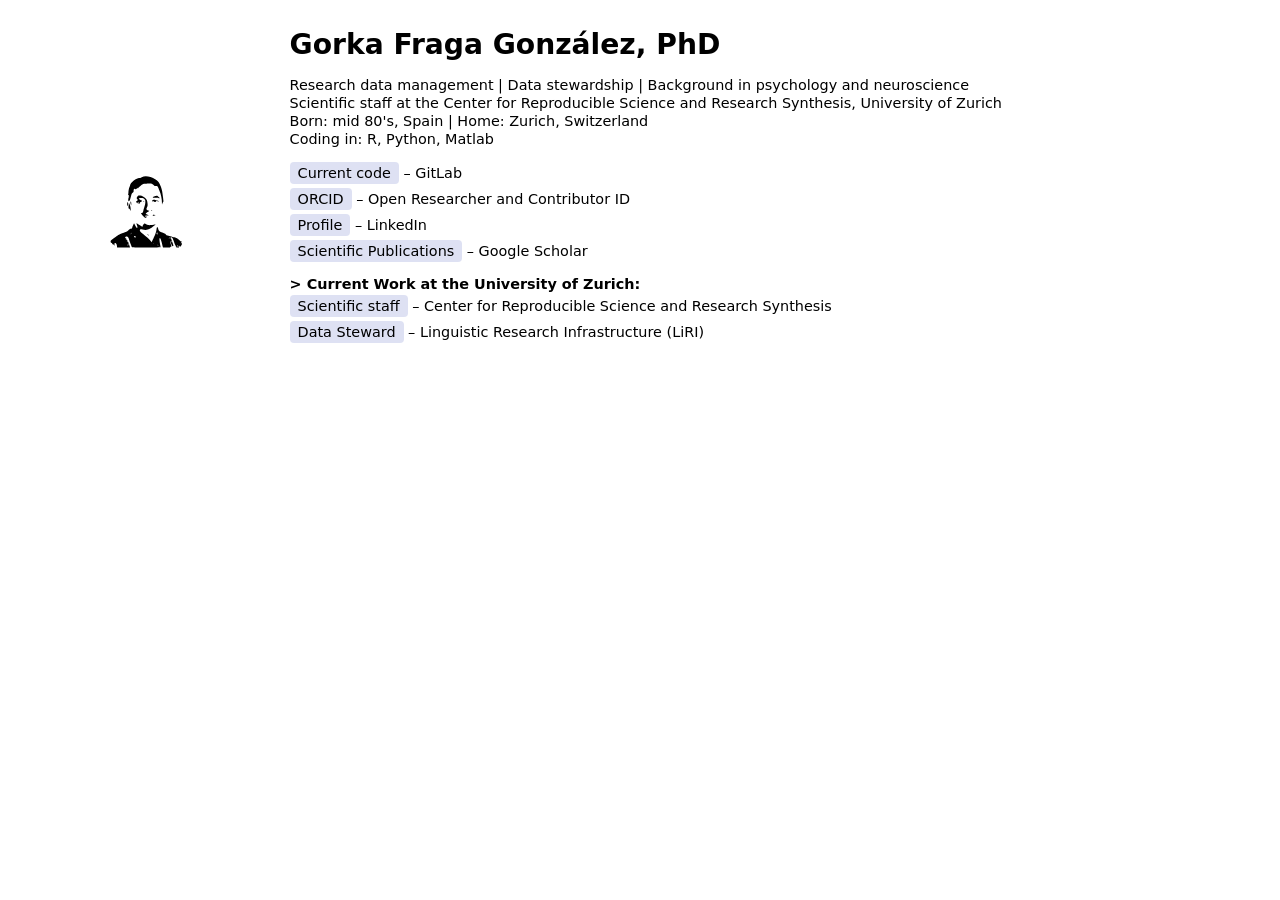
==== index.html @ d0d3f044 "new -reformatted" ====
<!DOCTYPE html>
<html lang="en">
<head>
<meta charset="UTF-8">
<meta name="viewport" content="width=device-width, initial-scale=1.0">
<title>Gorka's profile</title>

<style>
  body {
    margin: 0;
    padding: 3vh 4vw;
    font-family: system-ui, -apple-system, BlinkMacSystemFont, "Segoe UI", sans-serif;
    color: black;
    height: 100vh;
    box-sizing: border-box;
  }

  .container {
    display: flex;
    align-items: center;
    gap: 3vw;
    max-height: 100%;
  }

  img {
    max-width: 35vw;
    max-height: 70vh;
    width: auto;
    height: auto;
    flex-shrink: 0;
  }

  .text {
    font-size: clamp(0.9rem, 1.1vw, 1.05rem);
    line-height: 1.25;
  }

  h1 {
    font-size: clamp(1.6rem, 2.2vw, 2rem);
    margin: 0 0 0.5em 0;
  }

  a {
    color: black;
    text-decoration: none;
    background-color: rgba(92, 107, 192, 0.2);
    padding: 2px 8px;
    border-radius: 4px;
    display: inline-block;
    margin: 2px 0;
    transition: background-color 0.3s;
  }

  a:hover {
    background-color: rgba(38, 50, 113, 0.7);
    color: white;
  }

  .section {
    margin-top: 0.8em;
  }

  @media (max-width: 900px) {
    .container {
      flex-direction: column;
      align-items: flex-start;
    }

    img {
      max-width: 60vw;
      max-height: 40vh;
    }
  }
</style>
</head>

<body>
  <div class="container">
    <img src="Fraga_WebPic.svg" alt="Photo of Gorka">

    <div class="text">
      <h1>Gorka Fraga González, PhD</h1>

      Research data management | Data stewardship | Background in psychology and neuroscience<br>
      Scientific staff at the Center for Reproducible Science and Research Synthesis, University of Zurich<br>
      Born: mid 80's, Spain | Home: Zurich, Switzerland<br>
      Coding in: R, Python, Matlab

      <div class="section">
        <a href="https://gitlab.uzh.ch/gorka.fragagonzalez">Current code</a> – GitLab<br>
        <a href="https://orcid.org/0000-0002-1857-8607">ORCID</a> – Open Researcher and Contributor ID<br>
        <a href="https://www.linkedin.com/in/gfragagonzalez">Profile</a> – LinkedIn<br>
        <a href="https://scholar.google.com/citations?user=pSAXHtYAAAAJ&hl=en">Scientific Publications</a> – Google Scholar
      </div>

      <div class="section">
        <strong>&gt; Current Work at the University of Zurich:</strong><br>
        <a href="https://www.crs.uzh.ch/en/about-us/People/team/Gorka-Fraga-Gonzalez.html">Scientific staff</a> – Center for Reproducible Science and Research Synthesis<br>
        <a href="https://www.liri.uzh.ch/en/services/labitself/Data-Stewardship.html">Data Steward</a> – Linguistic Research Infrastructure (LiRI)
      </div>
    </div>
  </div>
</body>
</html>
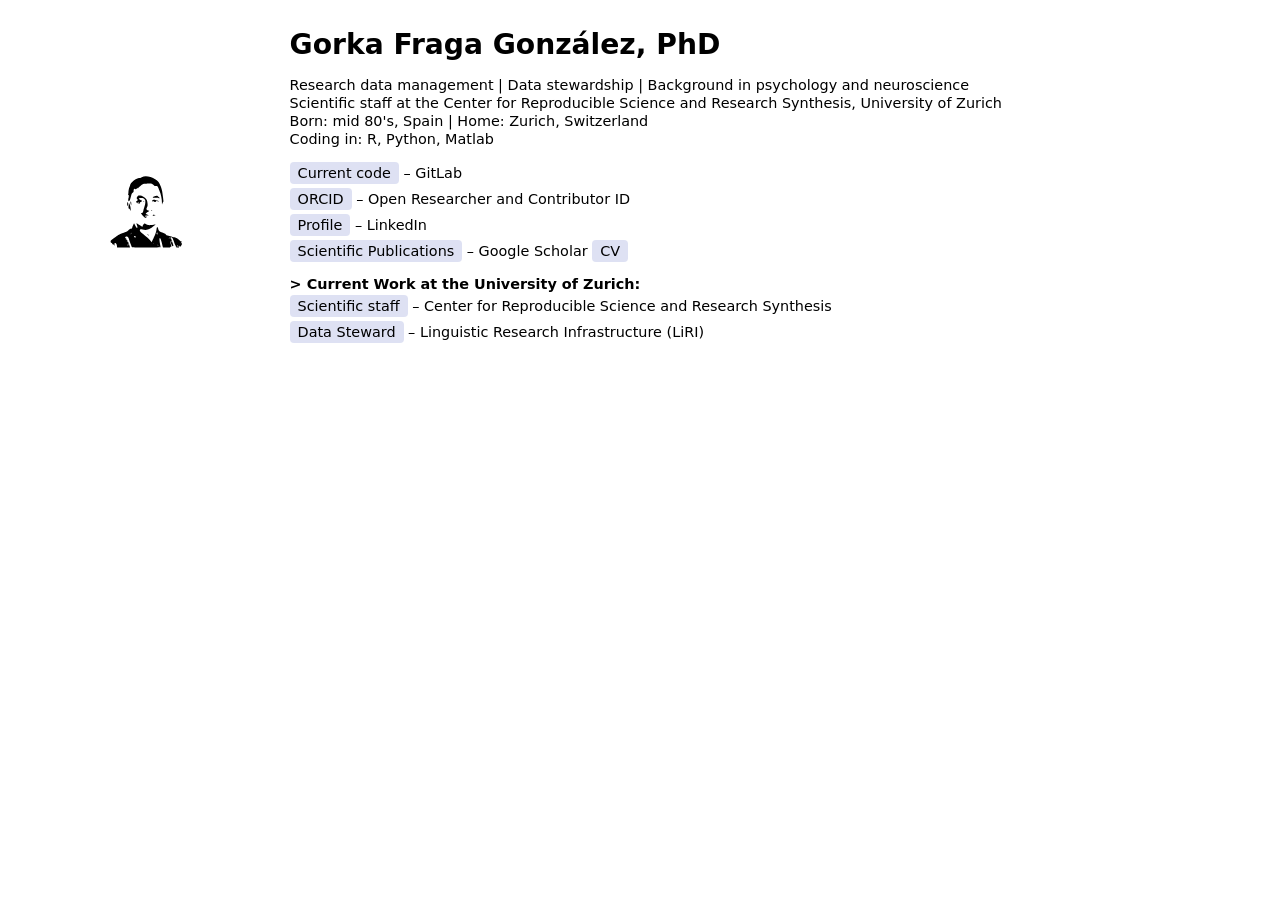
==== commit 8df815ad: "add CV link" ====
--- a/index.html
+++ b/index.html
@@ -23,8 +23,8 @@
   }
 
   img {
-    max-width: 35vw;
-    max-height: 70vh;
+    max-width: 55vw;
+    max-height: 90vh;
     width: auto;
     height: auto;
     flex-shrink: 0;
@@ -91,6 +91,8 @@
         <a href="https://orcid.org/0000-0002-1857-8607">ORCID</a> – Open Researcher and Contributor ID<br>
         <a href="https://www.linkedin.com/in/gfragagonzalez">Profile</a> – LinkedIn<br>
         <a href="https://scholar.google.com/citations?user=pSAXHtYAAAAJ&hl=en">Scientific Publications</a> – Google Scholar
+        <a href="https://github.com/gorkafraga/gorkafraga.github.io/blob/main/CV_FragaGonzalez_2026-01.pdf"> CV </a> 
+        
       </div>
 
       <div class="section">
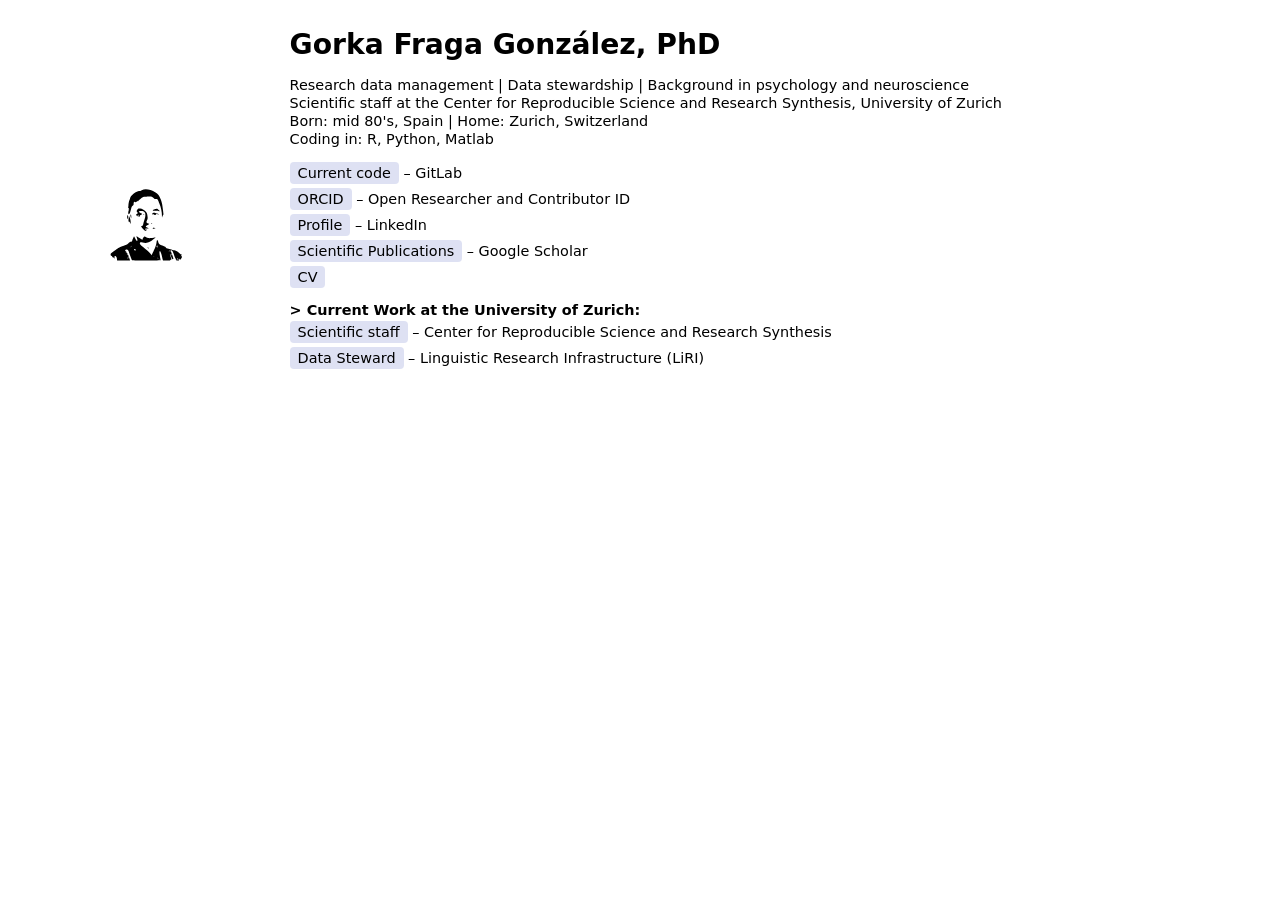
==== commit d648f7d3: "add line break" ====
--- a/index.html
+++ b/index.html
@@ -90,7 +90,7 @@
         <a href="https://gitlab.uzh.ch/gorka.fragagonzalez">Current code</a> – GitLab<br>
         <a href="https://orcid.org/0000-0002-1857-8607">ORCID</a> – Open Researcher and Contributor ID<br>
         <a href="https://www.linkedin.com/in/gfragagonzalez">Profile</a> – LinkedIn<br>
-        <a href="https://scholar.google.com/citations?user=pSAXHtYAAAAJ&hl=en">Scientific Publications</a> – Google Scholar
+        <a href="https://scholar.google.com/citations?user=pSAXHtYAAAAJ&hl=en">Scientific Publications</a> – Google Scholar <br>
         <a href="https://github.com/gorkafraga/gorkafraga.github.io/blob/main/CV_FragaGonzalez_2026-01.pdf"> CV </a> 
         
       </div>
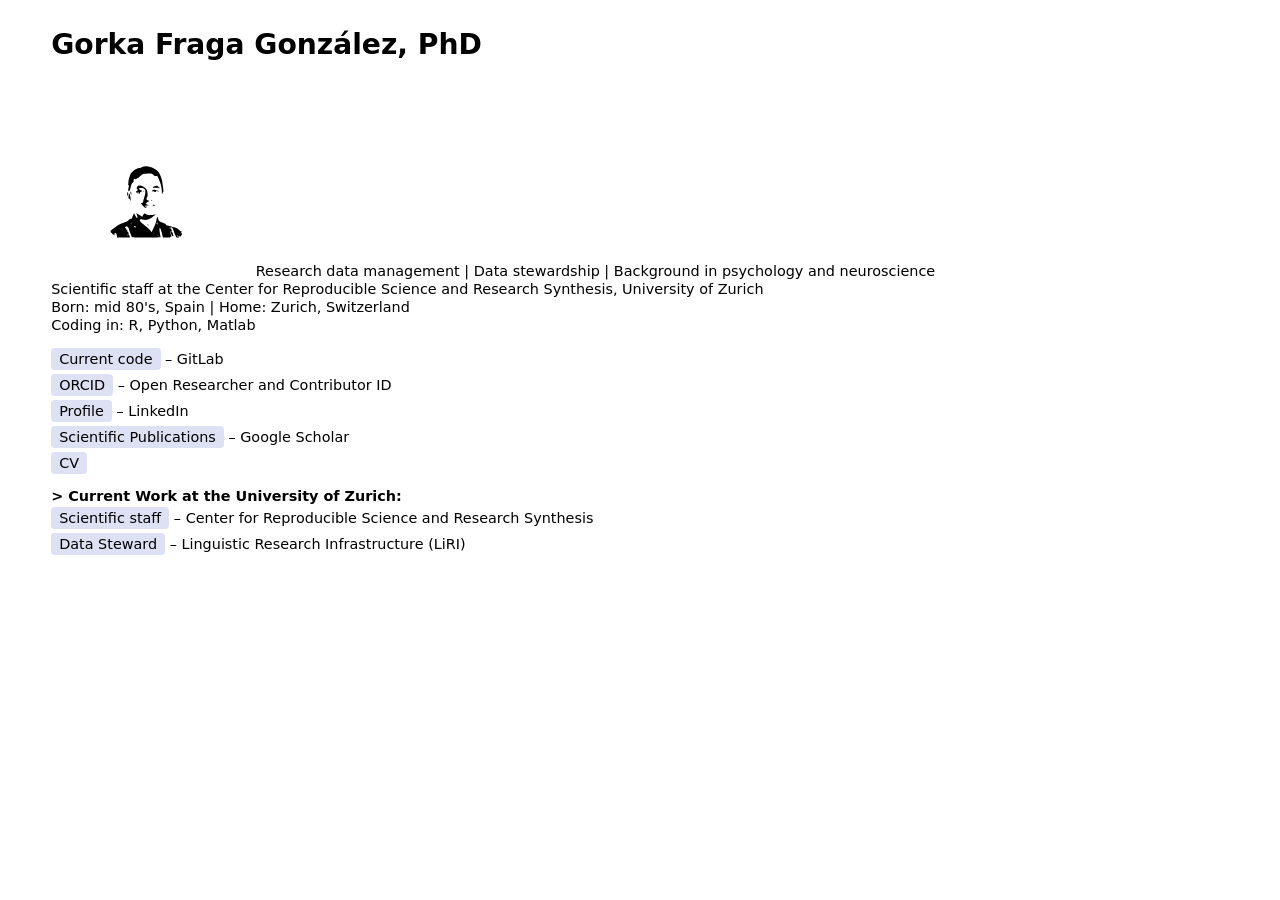
==== commit c0c9c46b: "moving pic around" ====
--- a/index.html
+++ b/index.html
@@ -22,13 +22,13 @@
     max-height: 100%;
   }
 
-  img {
-    max-width: 55vw;
-    max-height: 90vh;
-    width: auto;
-    height: auto;
-    flex-shrink: 0;
-  }
+img {
+  max-width: 65vw;   
+  max-height: 90vh;
+  width: auto;
+  height: auto;
+  flex-shrink: 0;
+}
 
   .text {
     font-size: clamp(0.9rem, 1.1vw, 1.05rem);
@@ -76,10 +76,10 @@
 
 <body>
   <div class="container">
-    <img src="Fraga_WebPic.svg" alt="Photo of Gorka">
 
     <div class="text">
       <h1>Gorka Fraga González, PhD</h1>
+      <img src="Fraga_WebPic.svg" alt="Photo of Gorka">
 
       Research data management | Data stewardship | Background in psychology and neuroscience<br>
       Scientific staff at the Center for Reproducible Science and Research Synthesis, University of Zurich<br>
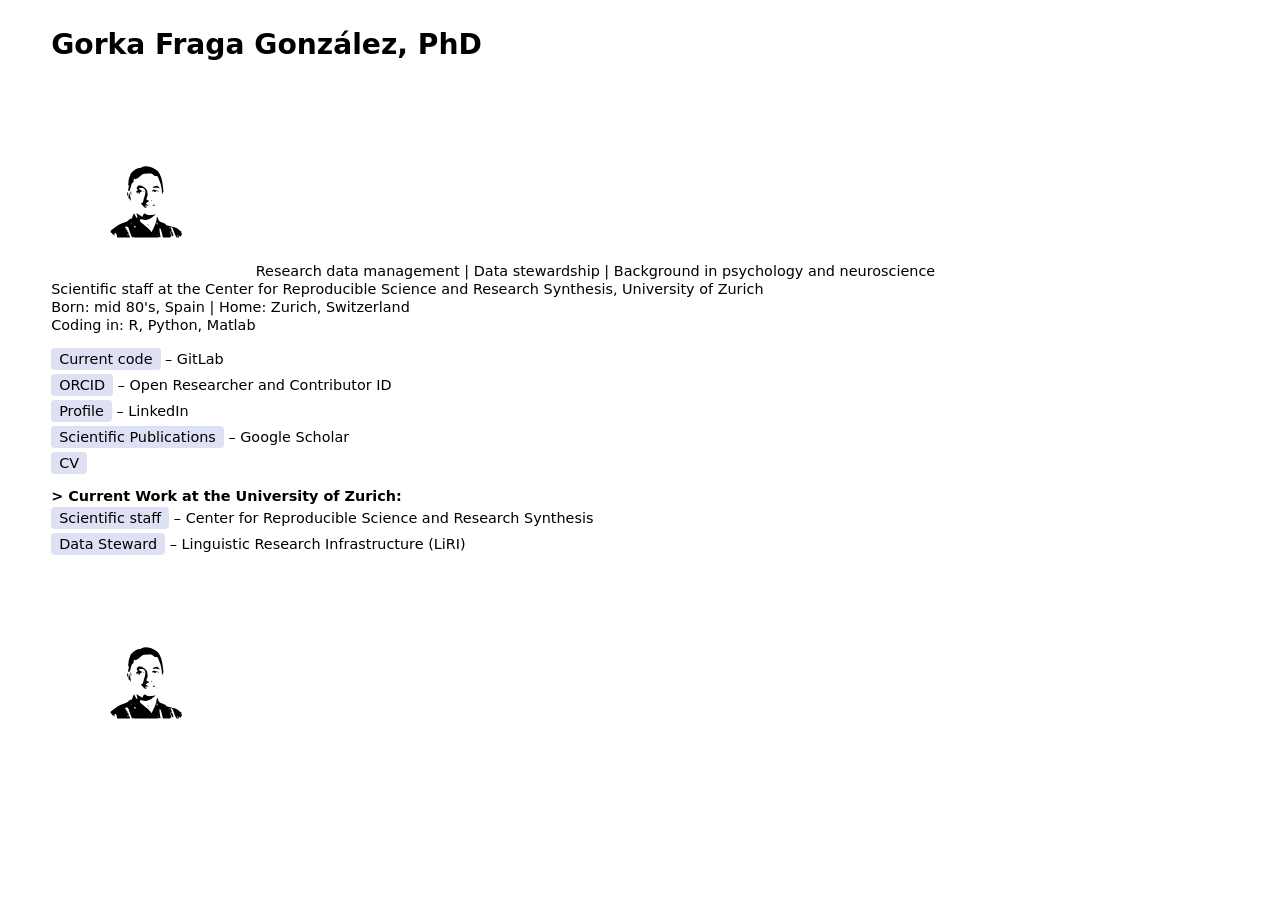
==== commit 5bcbb508: "move pic again" ====
--- a/index.html
+++ b/index.html
@@ -65,11 +65,7 @@
       flex-direction: column;
       align-items: flex-start;
     }
-
-    img {
-      max-width: 60vw;
-      max-height: 40vh;
-    }
+ 
   }
 </style>
 </head>
@@ -98,7 +94,9 @@
       <div class="section">
         <strong>&gt; Current Work at the University of Zurich:</strong><br>
         <a href="https://www.crs.uzh.ch/en/about-us/People/team/Gorka-Fraga-Gonzalez.html">Scientific staff</a> – Center for Reproducible Science and Research Synthesis<br>
-        <a href="https://www.liri.uzh.ch/en/services/labitself/Data-Stewardship.html">Data Steward</a> – Linguistic Research Infrastructure (LiRI)
+        <a href="https://www.liri.uzh.ch/en/services/labitself/Data-Stewardship.html">Data Steward</a> – Linguistic Research Infrastructure (LiRI) <br> 
+        <img src="Fraga_WebPic.svg" alt="Photo of Gorka">
+
       </div>
     </div>
   </div>
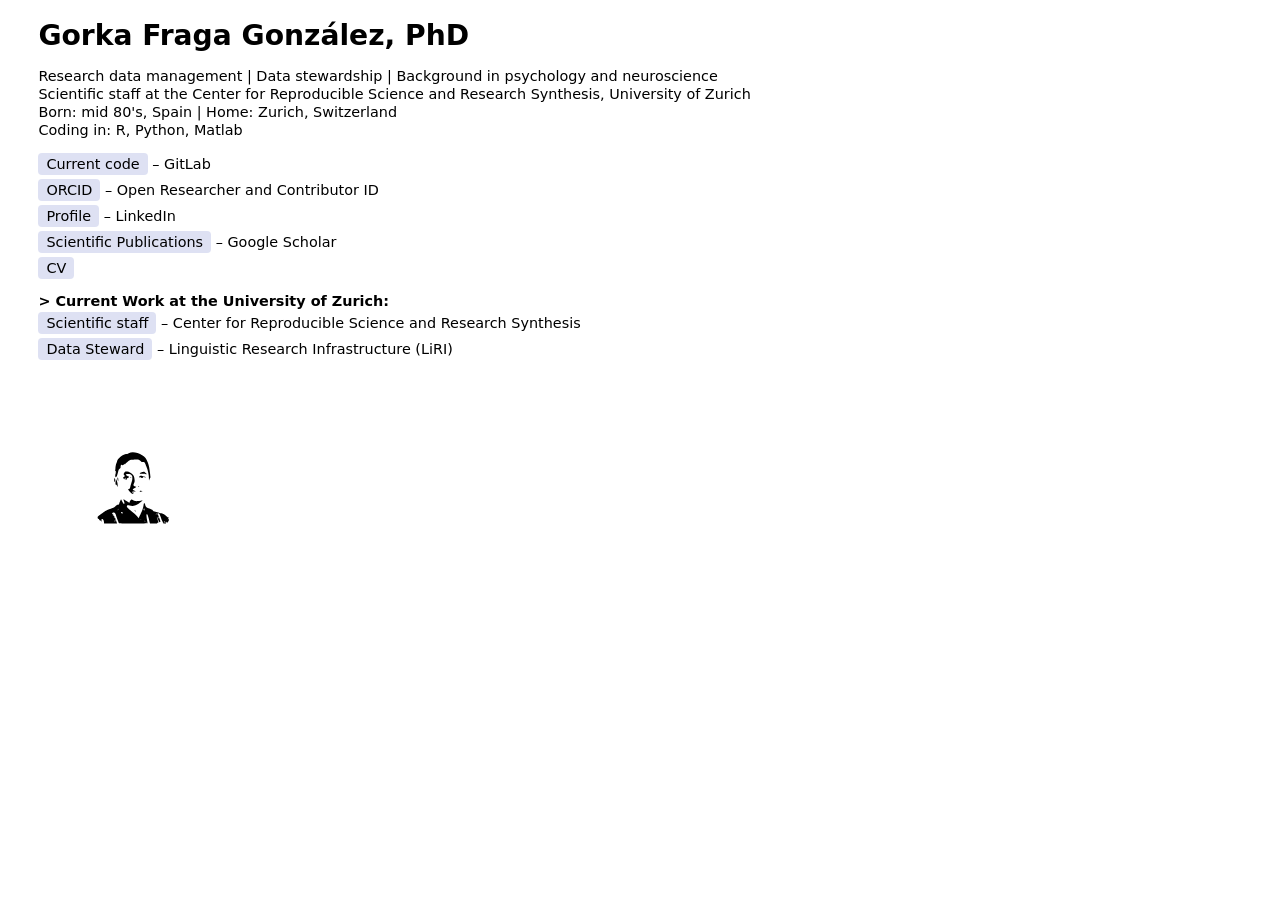
==== commit 10554fbd: "Update index.html" ====
--- a/index.html
+++ b/index.html
@@ -8,7 +8,7 @@
 <style>
   body {
     margin: 0;
-    padding: 3vh 4vw;
+    padding: 2vh 3vw;
     font-family: system-ui, -apple-system, BlinkMacSystemFont, "Segoe UI", sans-serif;
     color: black;
     height: 100vh;
@@ -72,11 +72,8 @@
 
 <body>
   <div class="container">
-
     <div class="text">
       <h1>Gorka Fraga González, PhD</h1>
-      <img src="Fraga_WebPic.svg" alt="Photo of Gorka">
-
       Research data management | Data stewardship | Background in psychology and neuroscience<br>
       Scientific staff at the Center for Reproducible Science and Research Synthesis, University of Zurich<br>
       Born: mid 80's, Spain | Home: Zurich, Switzerland<br>
